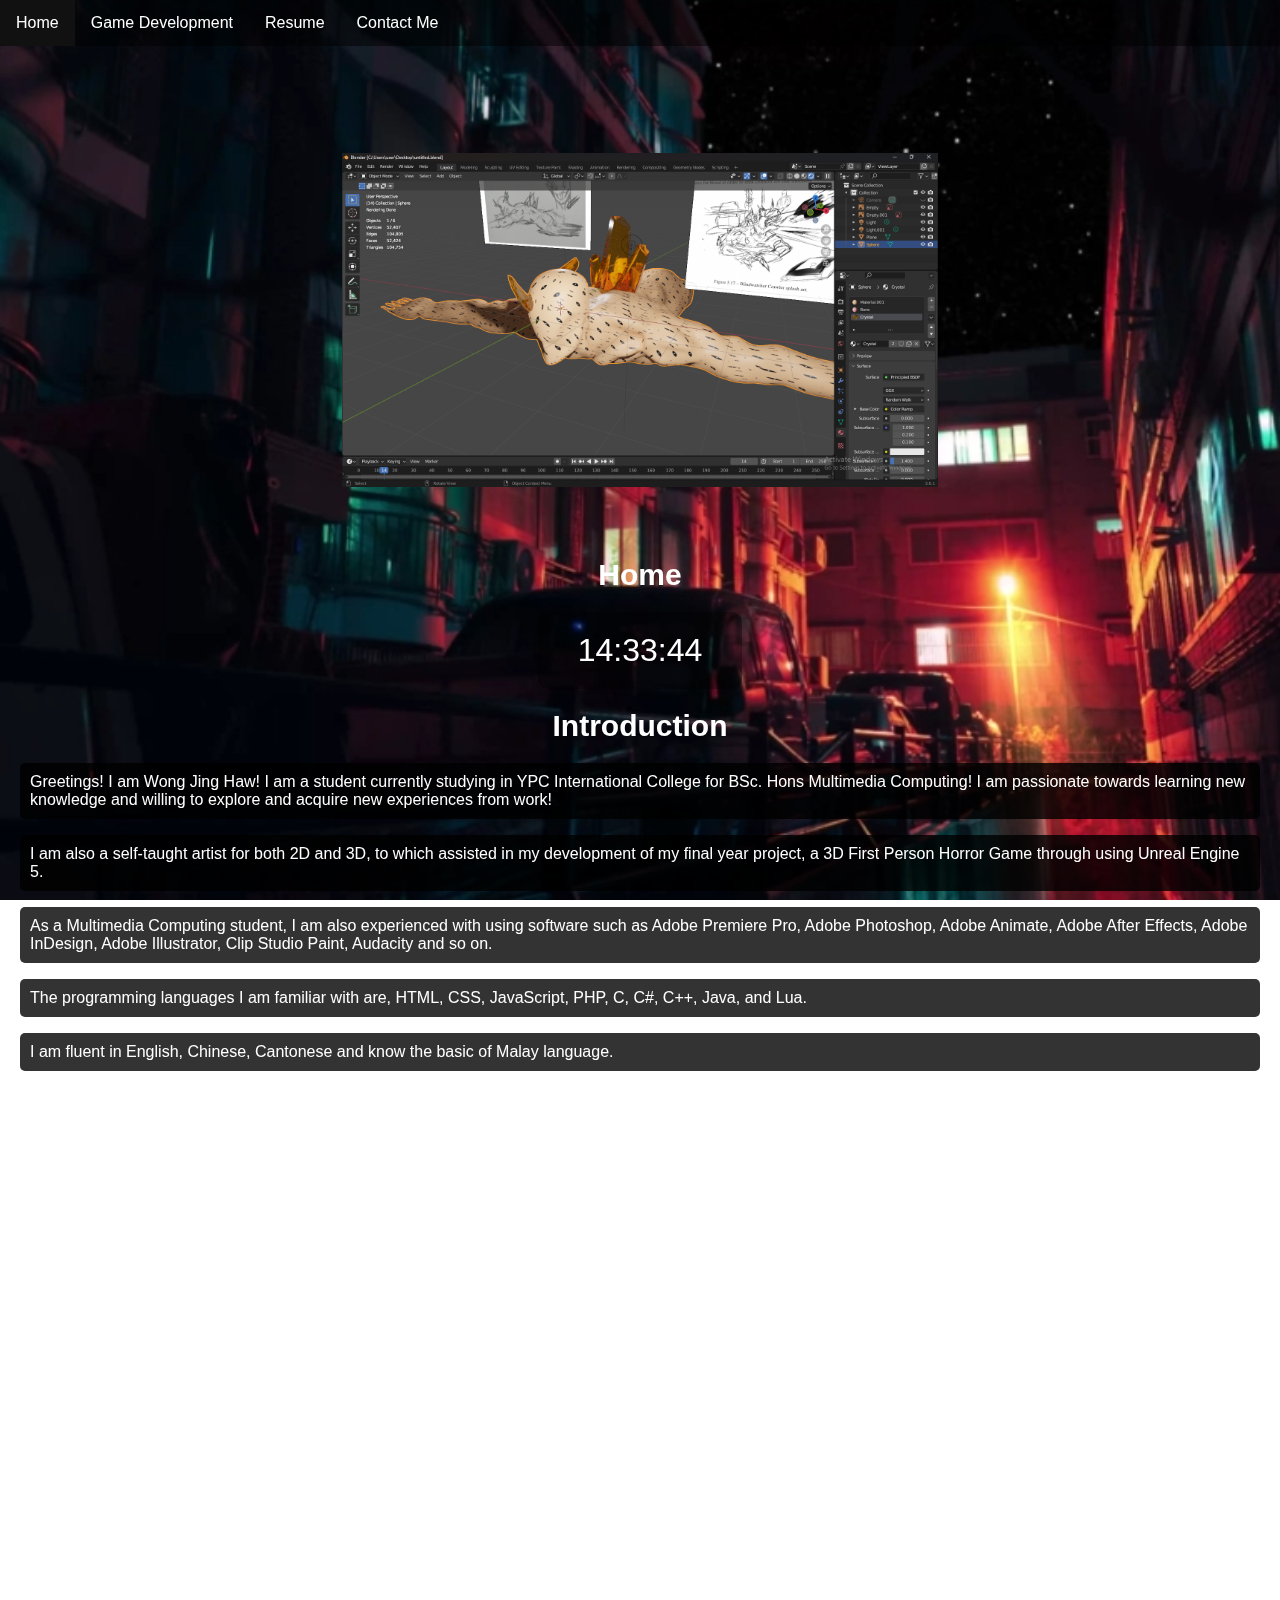
==== index.html @ ccb50368 "Update index.html" ====
<!DOCTYPE html>
<html lang="en">

<head>
    <meta charset="UTF-8">
    <meta name="viewport" content="width=device-width, initial-scale=1.0">
    <meta name="description"
        content="Kazya's Portfolio, Someone who wants to be all-rounded in every skill to become Jack of a card. Featuring product showcases, displaying qualification of skills, education, experiences, proficiencies and so on. 2D Artist, 3D Artist, C, C#, C++, Blueprints, HTML, CSS, Javascript Programming.">

    <meta name="keywords"
        content="2D Artist, 3D Artist, Portfolio, Kazya, CV, Programmer, Freelancer">

    <meta name="robots"
        content="index, follow">

    <meta name="author"
        content="Kazya Glaedwine">

    <title>Home</title>

    <link rel="stylesheet" href="https://cdnjs.cloudflare.com/ajax/libs/font-awesome/6.0.0-beta3/css/all.min.css">
    <!-- Using Howler.js from a CDN -->
    <script src="https://cdnjs.cloudflare.com/ajax/libs/howler/2.2.3/howler.min.js"></script>

    <style>
        body {
            margin: 0;
            padding: 0;
            font-family: Arial, sans-serif;
        }

        .video-background {
            position: fixed;
            top: 0;
            left: 0;
            width: 100%;
            height: 100%;
            overflow: hidden;
            z-index: -1;
        }

        video {
            object-fit: cover;
            width: 100%;
            height: 100%;
            pointer-events: none;
        }

        .navbar {
            overflow: hidden;
            background-color: rgba(0, 0, 0, 0.5);
            position: fixed;
            top: 0;
            width: 100%;
            z-index: 1;
        }

        .navbar a {
            float: left;
            display: block;
            color: white;
            text-align: center;
            padding: 14px 16px;
            text-decoration: none;
        }

        .navbar a:hover {
            background-color: #111;
        }

        .slideshow-container {
            width: 60%;
            max-height: 400px;
            /* Set the maximum height for the slideshow container */
            margin: 100px auto 0;
            overflow: hidden;
            position: relative;
            display: flex;
            justify-content: center;
            align-items: center;
        }

        .slideshow {
            display: flex;
            transition: transform 1s ease-in-out;
        }

        .slide {
            min-width: 100%;
            box-sizing: border-box;
            display: flex;
            justify-content: center;
            align-items: center;
        }

        .slide img {
            max-width: 80%;
            /* Scale the image width */
            max-height: 80%;
            /* Scale the image height */
            height: auto;
            /* Maintain aspect ratio */
            display: block;
            object-fit: contain;
            /* Contain within the slide */
        }

        .flex-container {
            display: flex;
            background-color: rgba(0, 0, 0, 0.8);
            border-radius: 10px;
            /* Optional: Add rounded corners */
        }

        .flex-container>div {
            background-color: rgba(255, 255, 255, 0.8);
            margin: 10px;
            padding: 20px;
            font-size: 30px;
            border-radius: 10px;
            /* Optional: Add rounded corners */
            display: flex;
            justify-content: center;
            align-items: center;
            max-width: 300px;
            max-height: 300px;
        }

        .flex-container img,
        .flex-container video {
            max-width: 100%;
            max-height: 100%;
            height: auto;
            width: auto;
        }

        .clock-container {
            display: flex;
            justify-content: center;
            align-items: center;
            height: 100%;
        }

        .hidden {
            opacity: 0;
            transition: opacity 0.5s ease-in-out;
        }

        .show {
            opacity: 1;
        }

        .clock {
            font-size: 2em;
            /* Specific font size in pixels */
            color: white;
            background: rgba(0, 0, 0, 0.5);
            /* Transparent background */
            padding: 20px 40px;
            border-radius: 10px;
            box-shadow: 0 0 20px rgba(0, 0, 0, 0.5);
            text-align: center;
            width: fit-content;
            /* Adjust width to fit content */
        }

        h1 {
            text-align: center;
            font-size: 30px;
            color: white;
        }

        h2 {
            text-align: center;
            color: white;
        }

        p {
            text-align: left;
            background-color: rgba(0, 0, 0, 0.8);
            /* 80% black background */
            color: white;
            /* White text for better contrast */
            padding: 10px;
            /* Optional: Add some padding */
            border-radius: 5px;
            /* Optional: Add rounded corners */
        }

        .content {
            flex: 1;
            padding: 20px;
        }

        .footer {
            background-color: #333;
            color: white;
            padding: 20px 0;
            text-align: center;
        }

        .footer a {
            color: white;
            margin: 0 10px;
            text-decoration: none;
            font-size: 24px;
        }

        .footer a:hover {
            color: #ddd;
        }

        .footer a .fab {
            transition: color 0.3s;
        }
    </style>
</head>

<body>
    <div class="video-background">
        <!-- Credit / https://motionbgs.com/retro-city-->
        <video autoplay muted loop poster="cityBackground.png">
            <source src="cityBackground.mp4" type="video/mp4">
        </video>
    </div>

    <nav>
        <div class="navbar">
            <a class="active" href="index.html">Home</a>
            <a href="gamedevelopment.html">Game Development</a>
            <a href="#resume" id="pdfButton">Resume</a>
            <a href="#contactme">Contact Me</a>
        </div>
    </nav>
    <div class="content">
        <div class="slideshow-container">
            <div class="slideshow">
                <div class="slide"><img src="images/screenshot_1.png" alt="Model Screenshot"></div>
                <div class="slide"><img src="images/screenshot_2.png" alt="Random Sketch"></div>
                <div class="slide"><img src="images/screenshot_3.png" alt="Echoes Game Screenshot"></div>
                <div class="slide"><img src="images/screenshot_4.png" alt="none"></div>
                <div class="slide"><img src="images/screenshot_5.png" alt="none"></div>
                <div class="slide"><img src="images/screenshot_6.png" alt="none"></div>
                <div class="slide"><img src="images/3d_1.png" alt="none"></div>
                <div class="slide"><img src="images/3d_2.png" alt="none"></div>
                <div class="slide"><img src="images/gif_1.gif" alt="none"></div>
                <div class="slide"><img src="images/render_1.png" alt="none"></div>
                <!-- Add more slides as needed -->
            </div>
        </div>

        <br>
        <h1>Home</h1>
        <div class="clock-container">
            <div class="clock" id="clock">
                00:00:00
            </div>
        </div>
        <h1>Introduction</h1>
        <p>Greetings! I am Wong Jing Haw! I am a student currently studying in YPC International College for BSc. Hons
            Multimedia Computing! I am passionate towards learning new knowledge and willing to explore and acquire new
            experiences from work!</p>
        <p>I am also a self-taught artist for both 2D and 3D, to which assisted in my development of my final year
            project, a 3D First Person Horror Game through using Unreal Engine 5.</p>
        <p>As a Multimedia Computing student, I am also experienced with using software such as Adobe Premiere Pro, Adobe
            Photoshop, Adobe Animate, Adobe After Effects, Adobe InDesign, Adobe Illustrator, Clip Studio Paint, Audacity
            and so on.</p>
        <p>The programming languages I am familiar with are, HTML, CSS, JavaScript, PHP, C, C#, C++, Java, and Lua. </p>
        <p>I am fluent in English, Chinese, Cantonese and know the basic of Malay language.</p>

        <h2>2D Art / Illustration</h2>
        <div class="flex-container hidden">
            <div><img src="images/screenshot_2.png" alt="Random Sketch"></div>
            <div><img src="images/render_1.png" alt="none"></div>
            <div><img src="images/sketch_1.png" alt="none"></div>
            <div><img src="images/sketch_2.png" alt="none"></div>
        </div>
        <h2>3D Modeling</h2>
        <div class="flex-container hidden">
            <div><img src="images/screenshot_1.png" alt="Random Sketch"></div>
            <div><img src="images/3d_1.png" alt="none"></div>
            <div><img src="images/3d_2.png" alt="none"></div>
            <div><img src="images/screenshot_4.png" alt="none"></div>
        </div>
        <h2>Game Development</h2>
        <div class="flex-container hidden">
            <div><img src="images/screenshot_3.png" alt="Random Sketch"></div>
        </div>
        <h2>Animation</h2>
        <div class="flex-container hidden">
            <div><img src="images/gif_1.gif" alt="none"></div>
            <div>
                <video width="640" height="360" controls autoplay loop muted poster="path/to/your/poster.jpg">
                    <source src="images/AnimationRush_1.mp4" type="video/mp4">
                    Your browser does not support the video tag.
                </video>
            </div>
        </div>
        <h2>Graphic Design</h2>
        <div class="flex-container hidden">
            <div><img src="images/screenshot_5.png" alt="none"></div>
            <div><img src="images/screenshot_6.png" alt="none"></div>
        </div>
    </div>

    <footer class="footer">
        <a href="https://www.instagram.com/fleshskeleton/" target="_blank">
            <i class="fab fa-instagram"></i>
        </a>
        <a href="https://www.artstation.com/xxcoolerlolxx" target="_blank">
            <i class="fab fa-artstation"></i>
        </a>
        <a href="https://www.deviantart.com/xxcoolerlolxx" target="_blank">
            <i class="fab fa-deviantart"></i>
        </a>
    </footer>

    <audio id="backgroundMusic" autoplay loop>
        <source src="bgm/Rainy.mp3" type="audio/mp3">
        <!-- Use "audio/mpeg" for MP3 files -->
    </audio>

    <script>
        const slideshow = document.querySelector('.slideshow');
        const slides = document.querySelectorAll('.slide');
        let currentIndex = 0;

        function playAudio() {
            const sound = new Howl({
                src: ['bgm/Rainy.mp3'],
                autoplay: true,
                loop: true,
                volume: 0.2,
                onend: function () {
                    console.log('Audio ended');
                },
                onload: function () {
                    console.log('Audio loaded');
                },
                onloaderror: function (error) {
                    console.error('Audio load error:', error);
                }
            });
        }

        document.addEventListener('DOMContentLoaded', function () {
            playAudio();
        });

        function showNextSlide() {
            currentIndex++;
            if (currentIndex >= slides.length) {
                currentIndex = 0;
            }
            slideshow.style.transform = `translateX(-${currentIndex * 100}%)`;
        }

        setInterval(showNextSlide, 3000); // Change slide every 3 seconds

        function updateClock() {
            const clockElement = document.getElementById('clock');
            const now = new Date();
            const hours = String(now.getHours()).padStart(2, '0');
            const minutes = String(now.getMinutes()).padStart(2, '0');
            const seconds = String(now.getSeconds()).padStart(2, '0');
            clockElement.textContent = `${hours}:${minutes}:${seconds}`;
        }

        setInterval(updateClock, 1000);
        updateClock(); // Initial call to set the clock immediately

        const observer = new IntersectionObserver((entries) => {
            entries.forEach((entry) => {
                if (entry.isIntersecting) {
                    entry.target.classList.add('show');
                } else {
                    entry.target.classList.remove('show');
                }
            });
        });

        const hiddenElements = document.querySelectorAll('.hidden');
        hiddenElements.forEach((el) => observer.observe(el));

        document.getElementById('pdfButton').addEventListener('click', function () {
            window.open('Resume.pdf', '_blank');
        });
    </script>
</body>

</html>
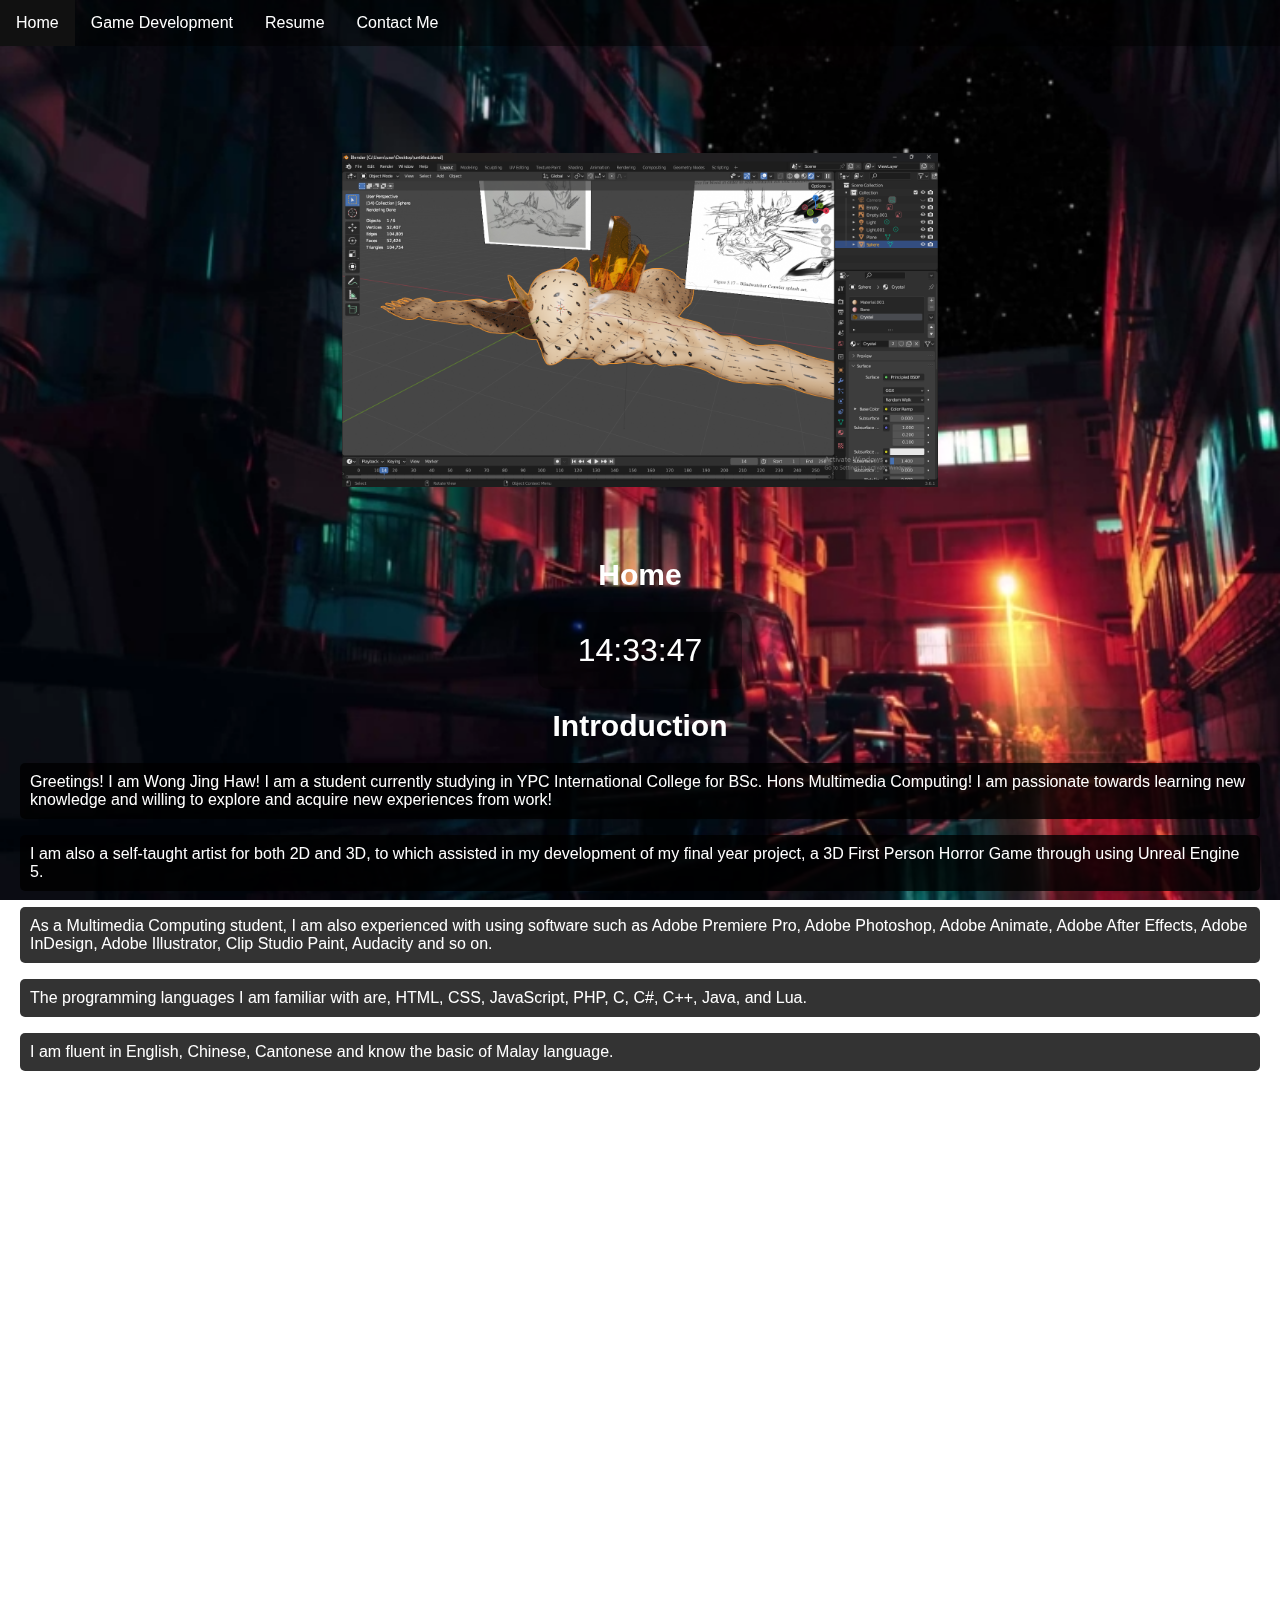
==== commit f77ac135: "Update index.html" ====
--- a/index.html
+++ b/index.html
@@ -300,6 +300,7 @@
         <div class="flex-container hidden">
             <div><img src="images/screenshot_5.png" alt="none"></div>
             <div><img src="images/screenshot_6.png" alt="none"></div>
+            <div><img src="images/screenshot_7.png" alt="none"></div>
         </div>
     </div>
 
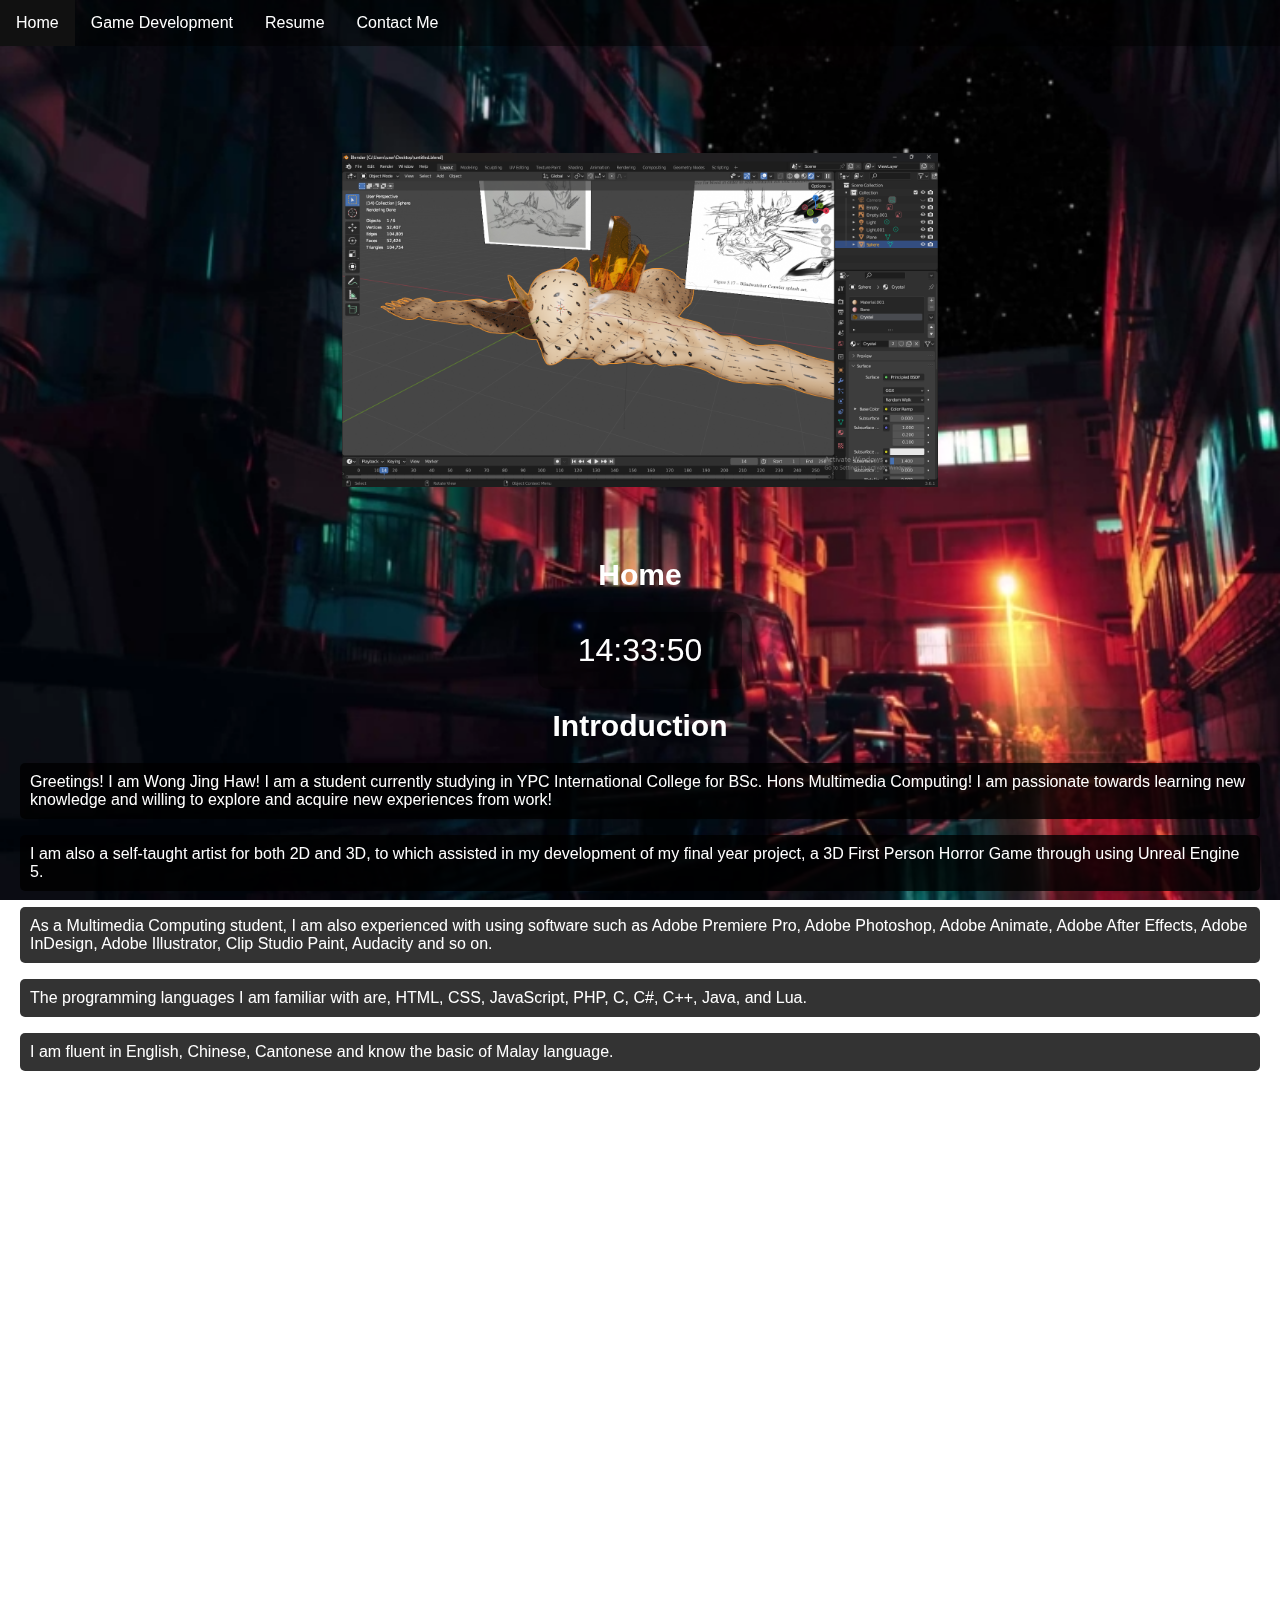
==== commit 2031f30c: "Update index.html" ====
--- a/index.html
+++ b/index.html
@@ -105,26 +105,26 @@
             /* Contain within the slide */
         }
 
-        .flex-container {
-            display: flex;
-            background-color: rgba(0, 0, 0, 0.8);
-            border-radius: 10px;
-            /* Optional: Add rounded corners */
-        }
-
-        .flex-container>div {
-            background-color: rgba(255, 255, 255, 0.8);
-            margin: 10px;
-            padding: 20px;
-            font-size: 30px;
-            border-radius: 10px;
-            /* Optional: Add rounded corners */
-            display: flex;
-            justify-content: center;
-            align-items: center;
-            max-width: 300px;
-            max-height: 300px;
-        }
+.flex-container {
+    display: flex;
+    background-color: rgba(0, 0, 0, 0.8);
+    border-radius: 10px;
+    /* Optional: Add rounded corners */
+}
+
+.flex-container>div {
+    background-color: rgba(255, 255, 255, 0.8);
+    margin: 10px;
+    padding: 20px;
+    font-size: 30px;
+    border-radius: 10px;
+    /* Optional: Add rounded corners */
+    display: flex;
+    justify-content: center;
+    align-items: center;
+    max-width: 300px;
+    max-height: 300px;
+}
 
         .flex-container img,
         .flex-container video {
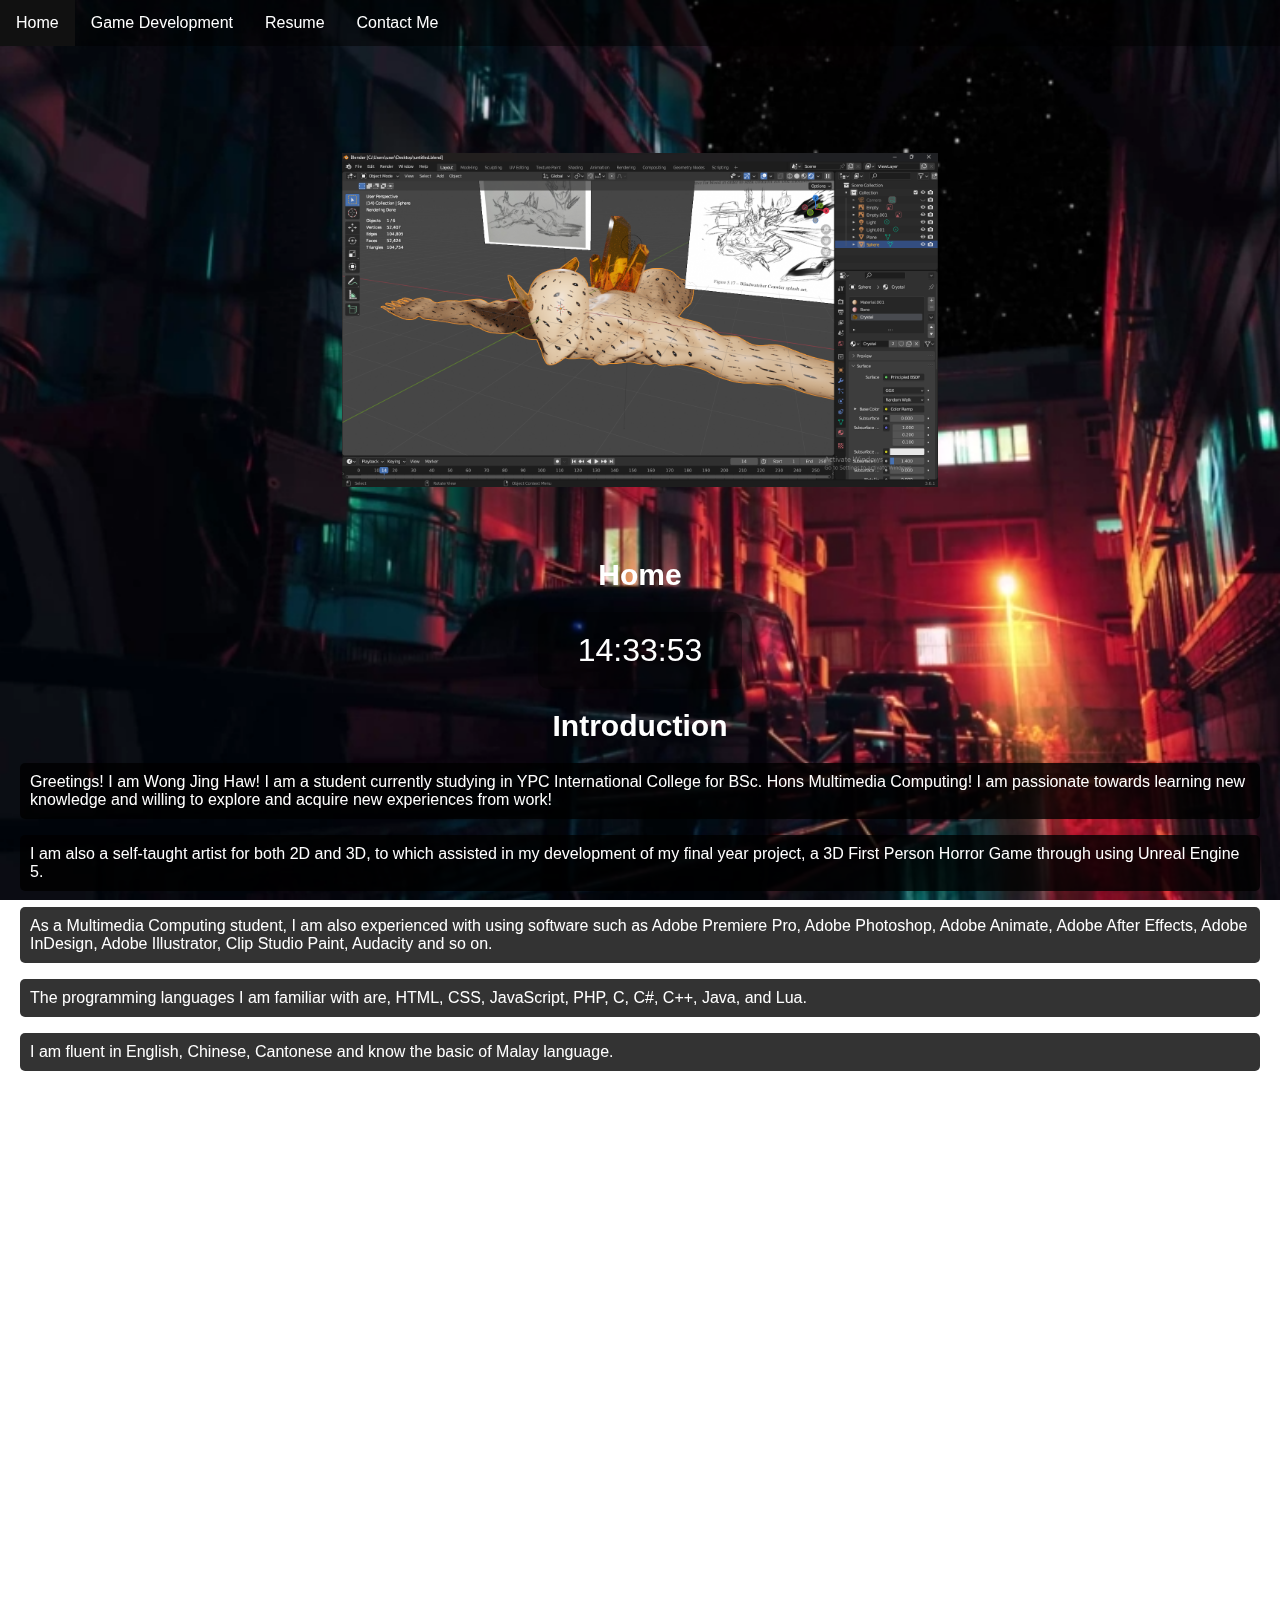
==== commit 4140fa19: "Update index.html" ====
--- a/index.html
+++ b/index.html
@@ -229,7 +229,7 @@
             <a class="active" href="index.html">Home</a>
             <a href="gamedevelopment.html">Game Development</a>
             <a href="#resume" id="pdfButton">Resume</a>
-            <a href="#contactme">Contact Me</a>
+            <a href="mailto:jinghaw789@gmail.com">Contact Me</a>
         </div>
     </nav>
     <div class="content">
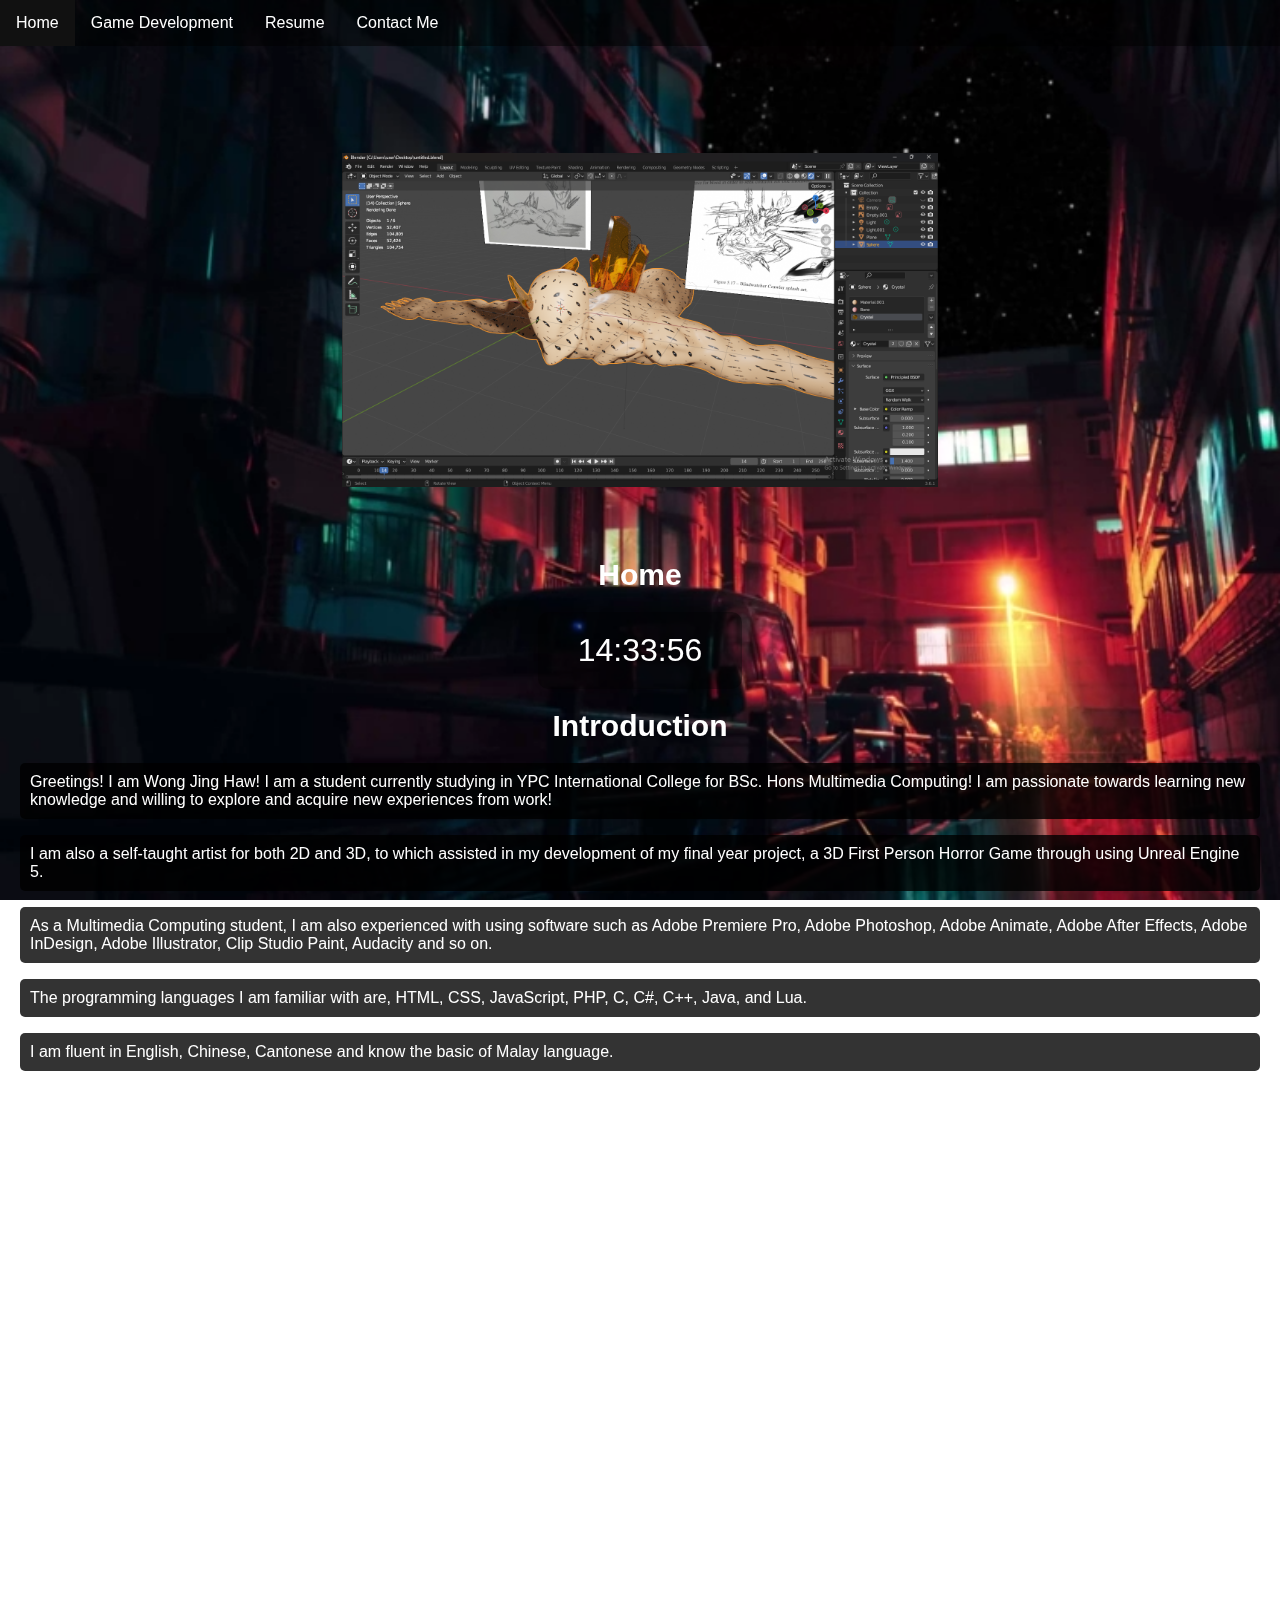
==== commit 46b04662: "Update index.html" ====
--- a/index.html
+++ b/index.html
@@ -5,7 +5,7 @@
     <meta charset="UTF-8">
     <meta name="viewport" content="width=device-width, initial-scale=1.0">
     <meta name="description"
-        content="Kazya's Portfolio, Someone who wants to be all-rounded in every skill to become Jack of a card. Featuring product showcases, displaying qualification of skills, education, experiences, proficiencies and so on. 2D Artist, 3D Artist, C, C#, C++, Blueprints, HTML, CSS, Javascript Programming.">
+        content="Wong Jing Haw's Portfolio, Someone who wants to be all-rounded in every skill to become Jack of a card. Featuring product showcases, displaying qualification of skills, education, experiences, proficiencies and so on. 2D Artist, 3D Artist, C, C#, C++, Blueprints, HTML, CSS, Javascript Programming.">
 
     <meta name="keywords"
         content="2D Artist, 3D Artist, Portfolio, Kazya, CV, Programmer, Freelancer">
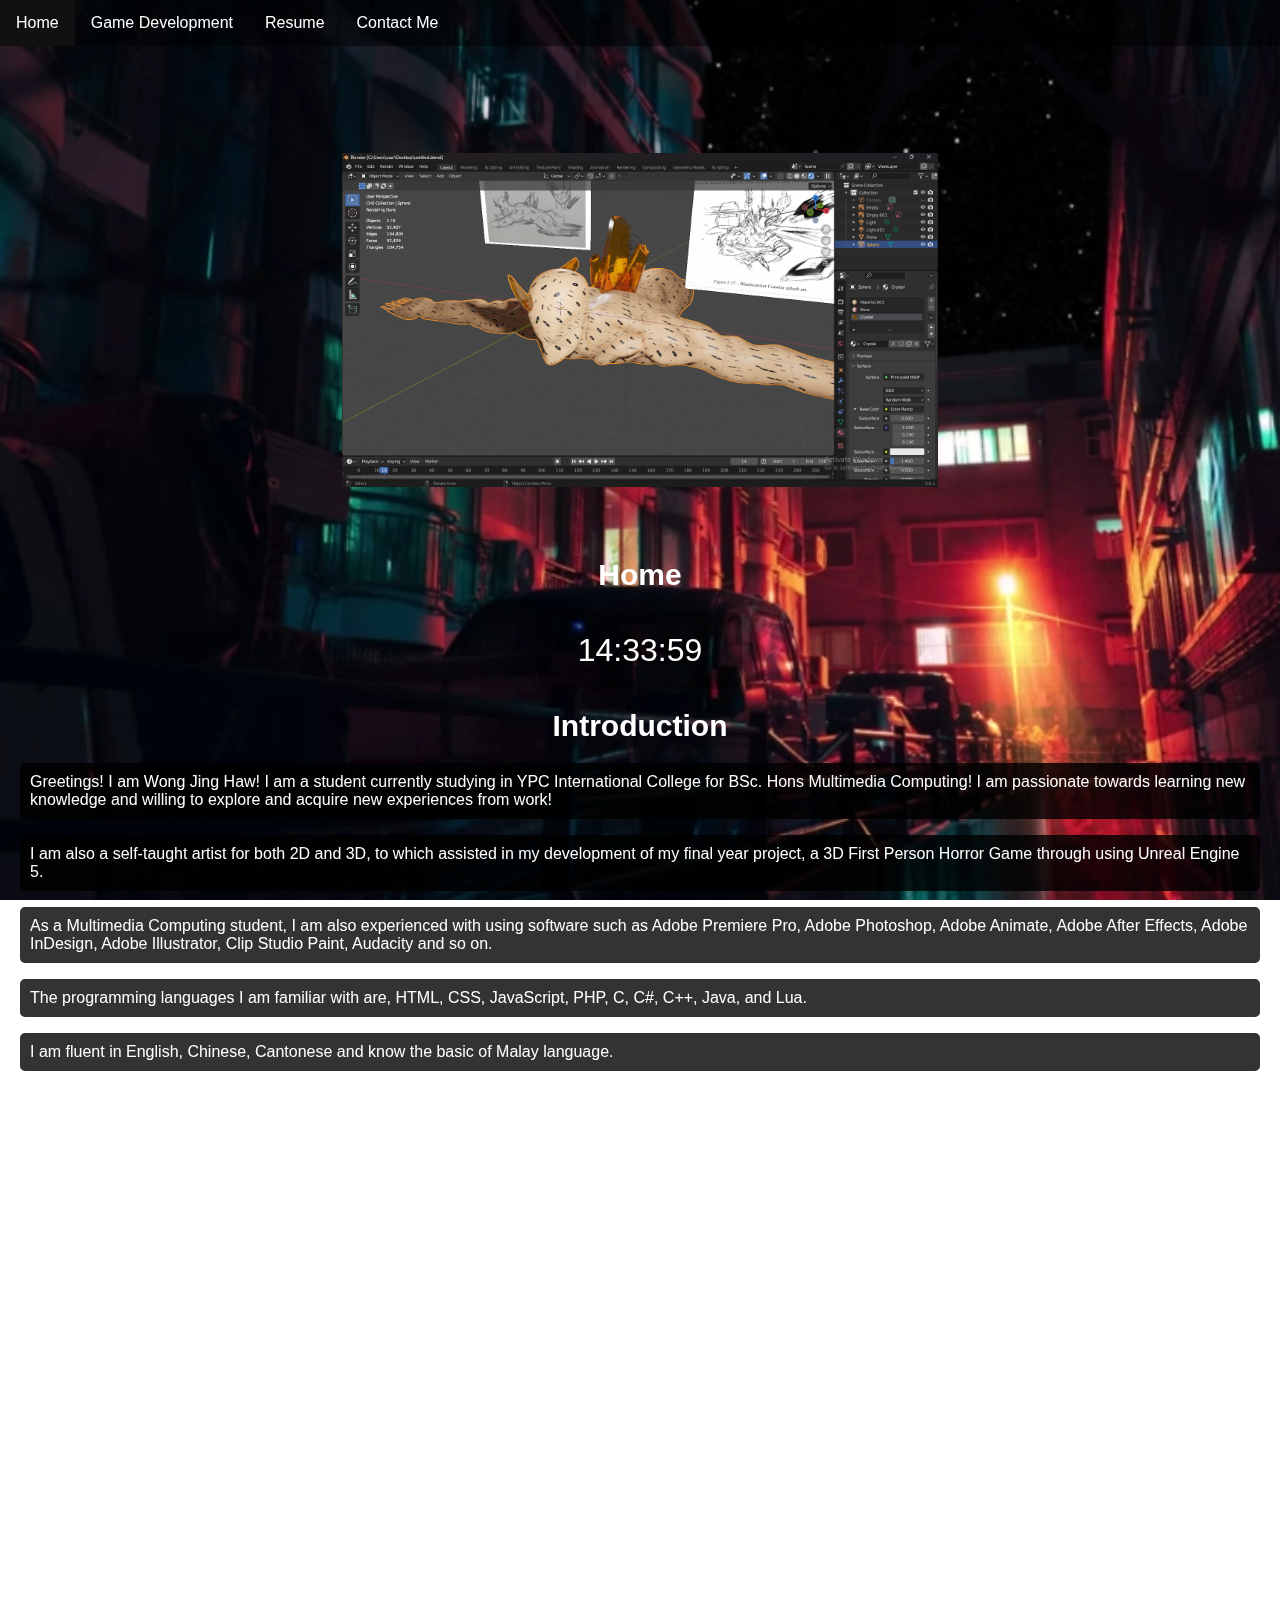
==== commit e7298a28: "Update index.html" ====
--- a/index.html
+++ b/index.html
@@ -14,7 +14,7 @@
         content="index, follow">
 
     <meta name="author"
-        content="Kazya Glaedwine">
+        content="Wong Jing Haw">
 
     <title>Home</title>
 
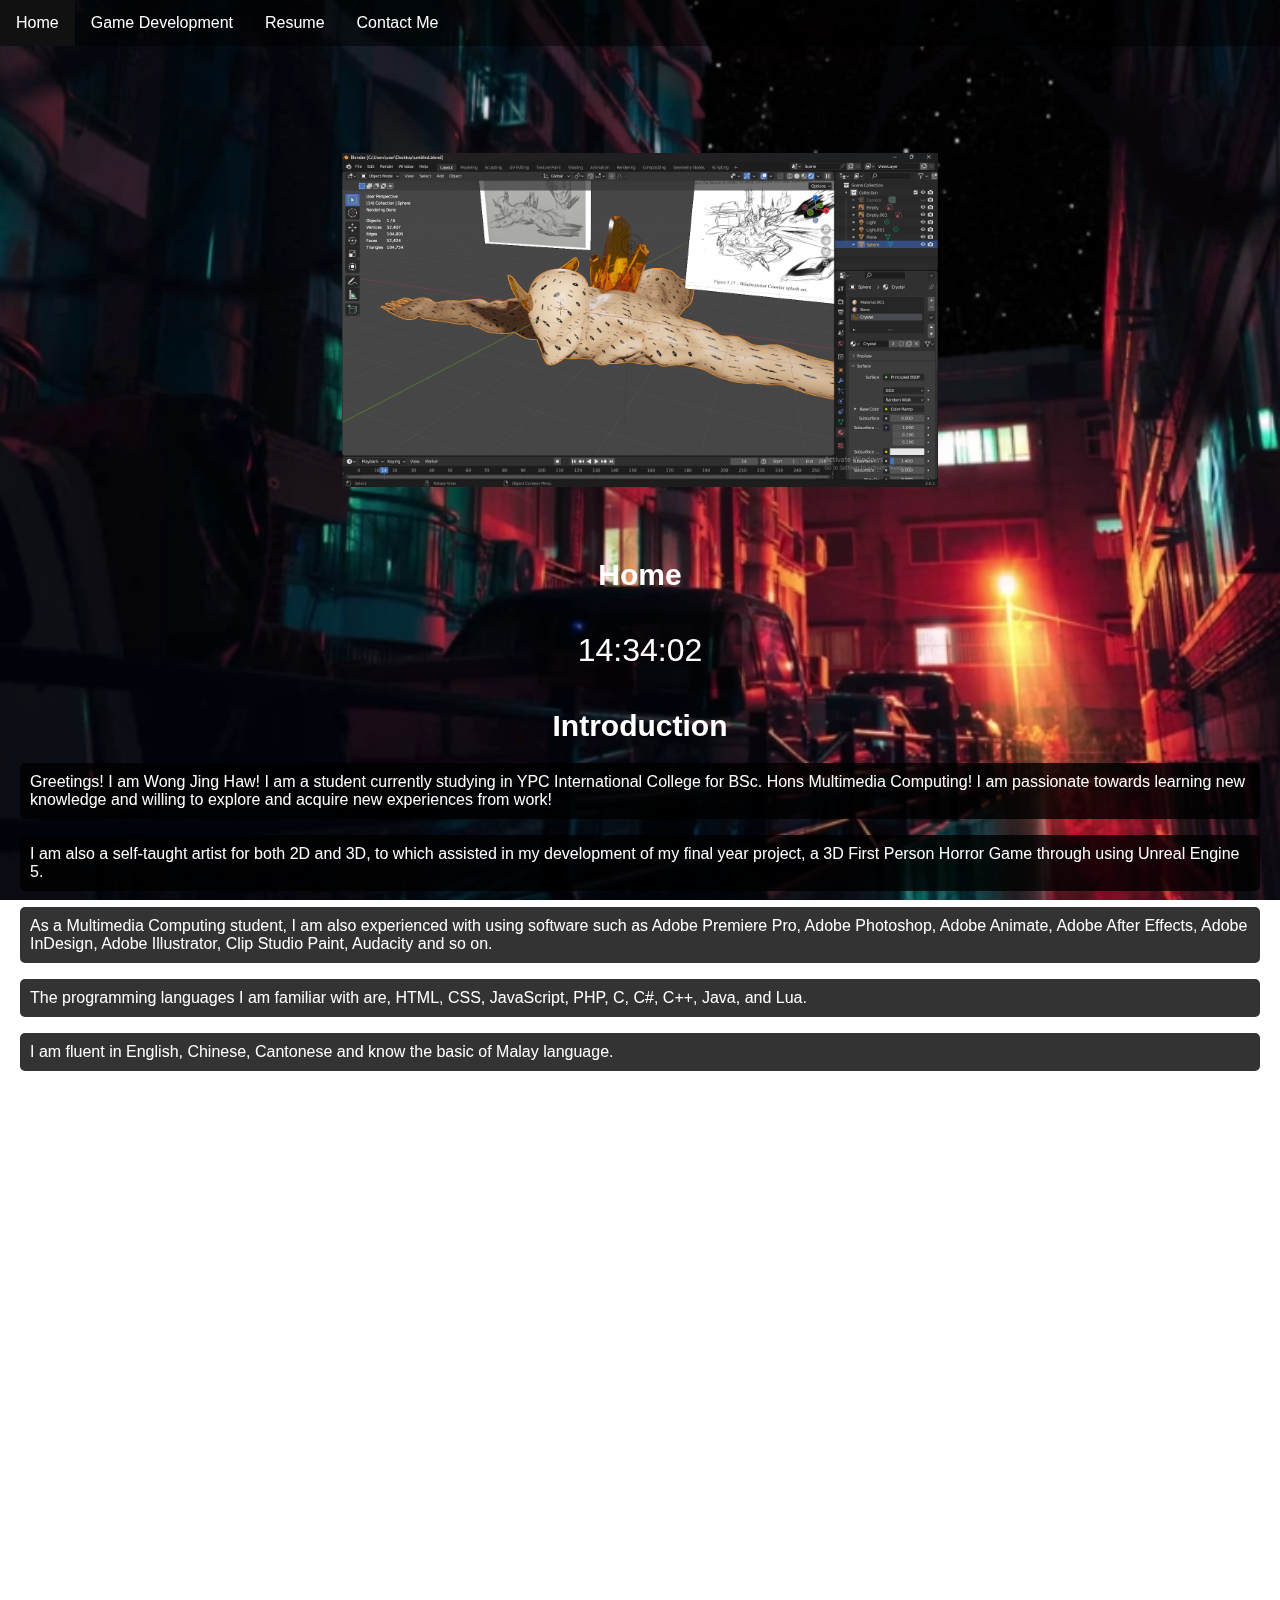
==== commit 97adb2b2: "Update index.html" ====
--- a/index.html
+++ b/index.html
@@ -214,6 +214,17 @@
             transition: color 0.3s;
         }
     </style>
+
+    <!-- Google tag (gtag.js) -->
+<script async src="https://www.googletagmanager.com/gtag/js?id=G-TQ3NGSNPES"></script>
+<script>
+  window.dataLayer = window.dataLayer || [];
+  function gtag(){dataLayer.push(arguments);}
+  gtag('js', new Date());
+
+  gtag('config', 'G-TQ3NGSNPES');
+</script>
+    
 </head>
 
 <body>
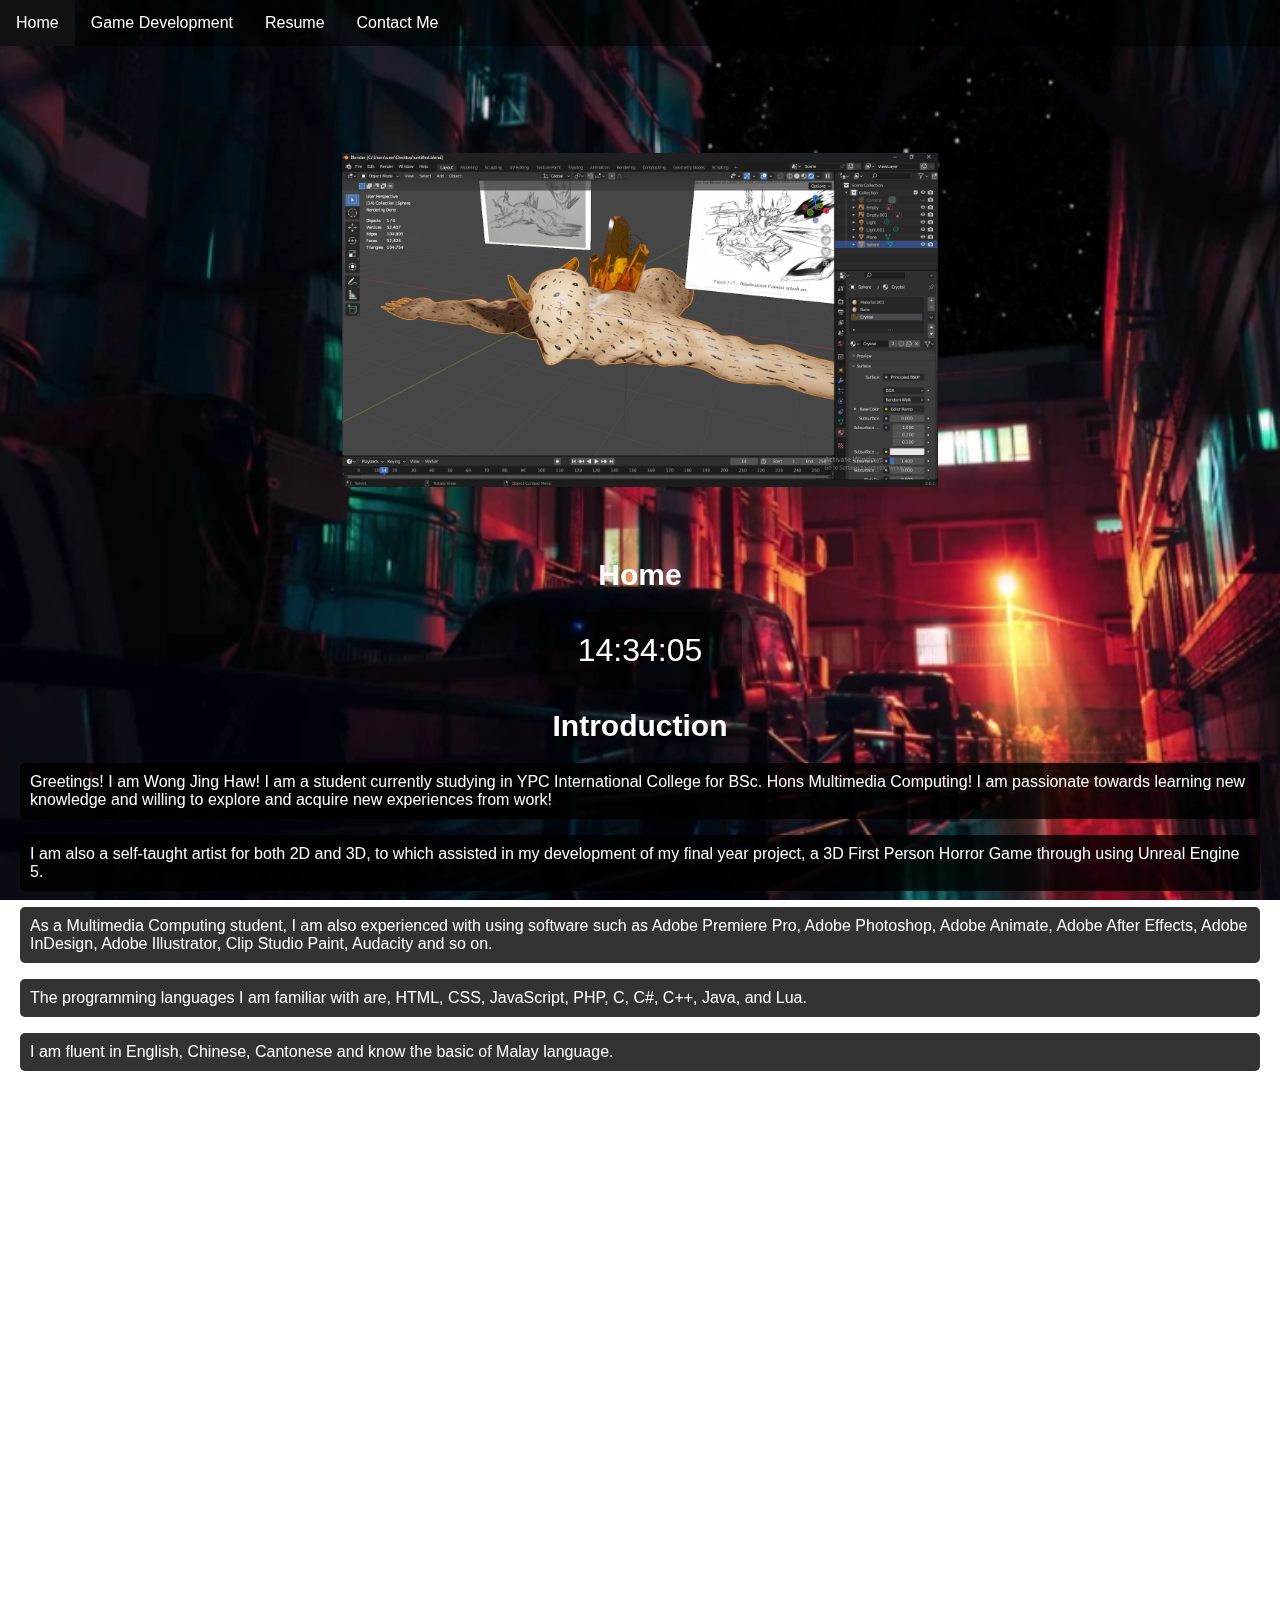
==== commit dfacdbb3: "Update index.html" ====
--- a/index.html
+++ b/index.html
@@ -224,6 +224,7 @@
 
   gtag('config', 'G-TQ3NGSNPES');
 </script>
+
     
 </head>
 
